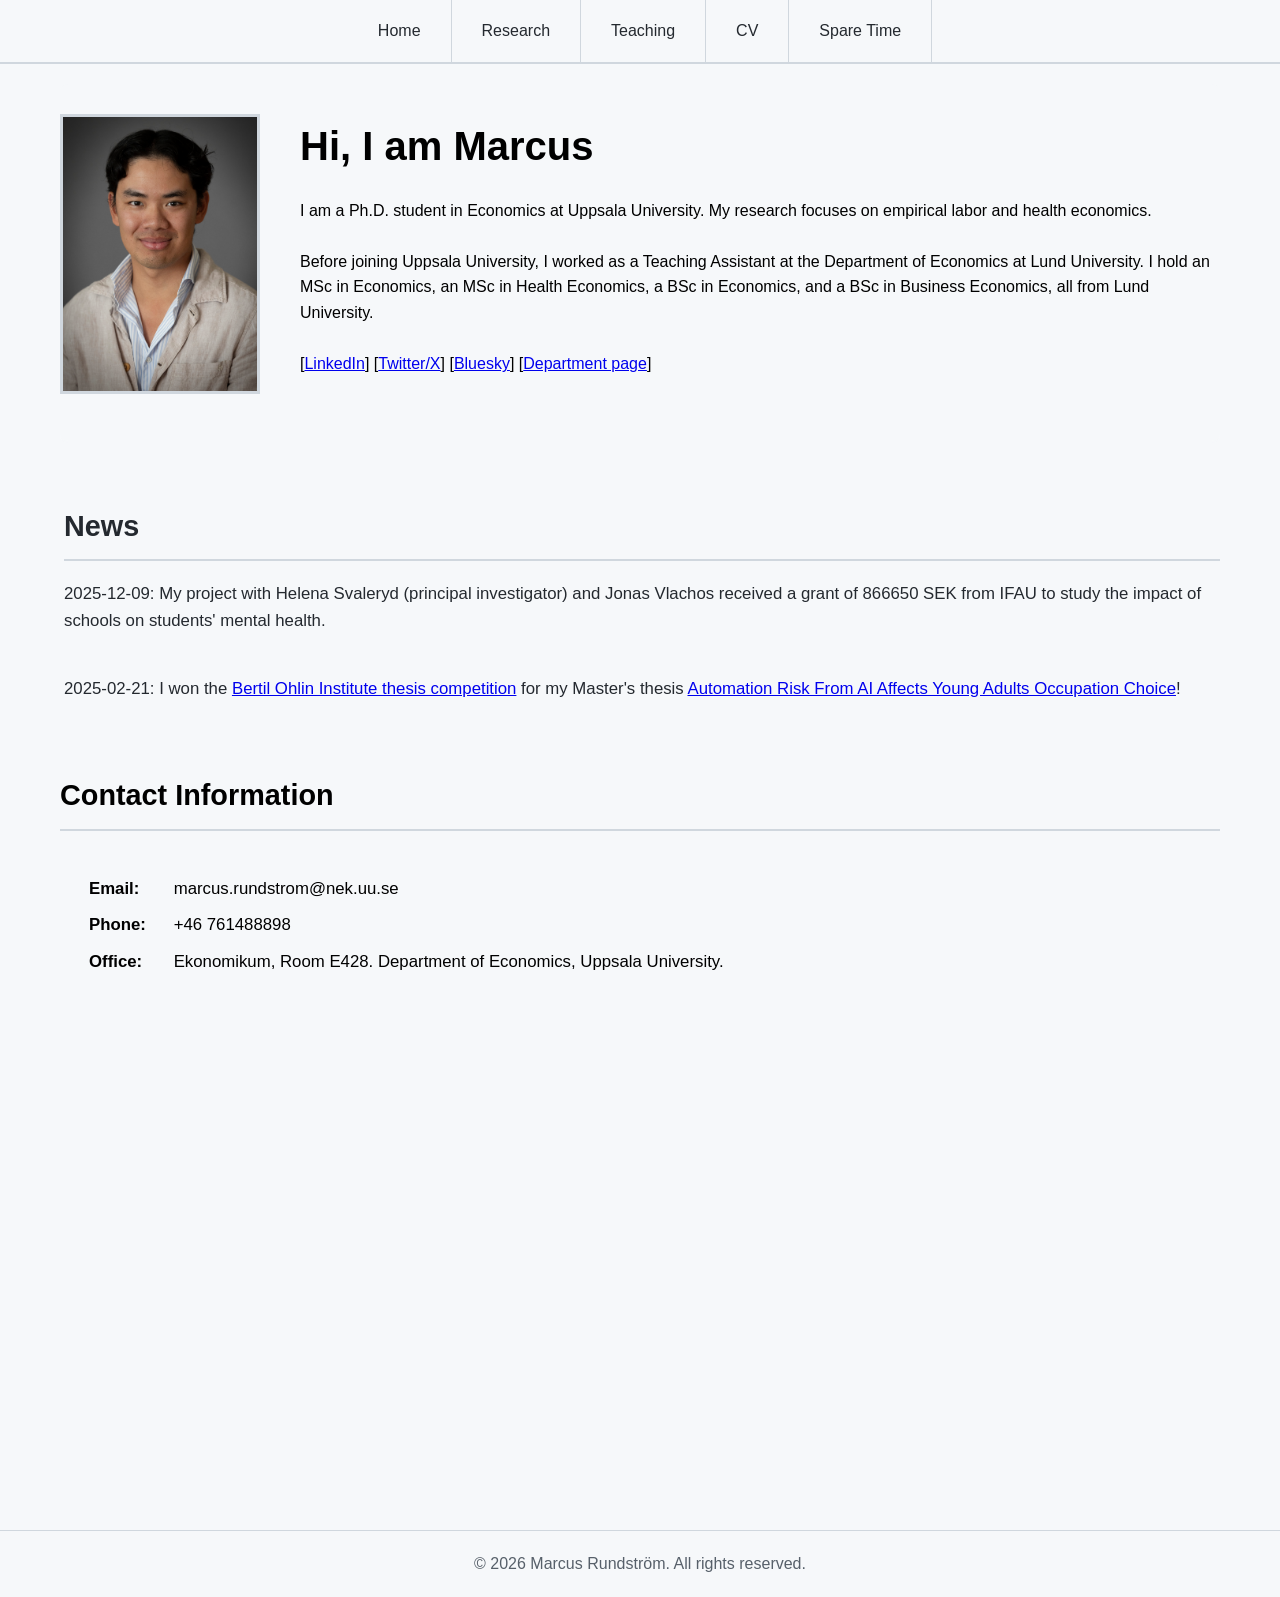
==== index.html @ 8e552299 "Update navigation links in index.html" ====
<!DOCTYPE html>
<html lang="en">
<head>
    <meta name="google-site-verification" content="..." />
    
    <meta charset="UTF-8">
    <meta name="viewport" content="width=device-width, initial-scale=1.0">
    <title>Marcus Rundström</title>
    <link rel="stylesheet" href="styles.css">

    <!-- Google tag (gtag.js) -->
    <script async src="https://www.googletagmanager.com/gtag/js?id=G-C04D7BM88B"></script>
    <script>
      window.dataLayer = window.dataLayer || [];
      function gtag(){dataLayer.push(arguments);}
      gtag('js', new Date());
      gtag('config', 'G-C04D7BM88B');
    </script>
</head>
<body>
    <nav class="tab-bar">
        <a href="index.html" class="tab">Home</a>
        <a href="research.html" class="tab">Research</a>
        <a href="teaching.html" class="tab">Teaching</a>
        <a href="cv.html" class="tab active">CV</a>
        <a href="spare-time.html" class="tab">Spare Time</a>
    </nav>

    <main class="container">
        <section class="profile-section">
            <div class="profile-image">
                <img src="profile-photo.jpg" alt="Marcus Rundström" onerror="this.src='data:image/svg+xml,%3Csvg xmlns=%22http://www.w3.org/2000/svg%22 width=%22200%22 height=%22200%22%3E%3Crect fill=%22%23ddd%22 width=%22200%22 height=%22200%22/%3E%3Ctext x=%2250%25%22 y=%2250%25%22 font-family=%22Arial%22 font-size=%2220%22 fill=%22%23666%22 text-anchor=%22middle%22 dy=%22.3em%22%3EProfile Photo%3C/text%3E%3C/svg%3E'">
            </div>
            <div class="profile-content">
                <h1>Hi, I am Marcus</h1>
                <p>I am a Ph.D. student in Economics at Uppsala University. My research focuses on empirical labor and health economics. </p>
      <br>
                <p>Before joining Uppsala University, I worked as a Teaching Assistant at the Department of Economics at Lund University. I hold an MSc in Economics, an MSc in Health Economics, a BSc in Economics, and a BSc in Business Economics, all from Lund University.</p>
                <br>
                 [<a href="www.linkedin.com/in/marcus-rundström-051853123" target="_blank">LinkedIn</a>] [<a href="https://x.com/RundstromMarcus" target="_blank">Twitter/X</a>] [<a href="https://bsky.app/profile/marcusrundstrom.bsky.social" target="_blank">Bluesky</a>] [<a href="www.linkedin.com/in/marcus-rundström-051853123" target="_blank">Department page</a>]
            </div>

        </section>

        <section class="news-section">
            <h2>News</h2>
            <div class="news-content">
                <p>2025-12-09: My project with Helena Svaleryd (principal investigator) and Jonas Vlachos received a grant of 866650 SEK from IFAU to study the impact of schools on students' mental health. </p>
                <br>
                <p> 2025-02-21: I won the <a href="https://ohlininstitutet.se/2025/02/10/vinnaren-av-ohlininstitutets-uppsatsspris-2024-ar-utsedd/" target="_blank">Bertil Ohlin Institute thesis competition</a> for my Master's thesis <a href="https://drive.google.com/file/d/1j-SlaMjzMaOy1GQJrdfD_nZpNJYTEIRC/view?usp=drive_link" target="_blank">Automation Risk From AI Affects Young Adults Occupation Choice</a>! </p>
            </div>
        </section>


        <section class="contact-section">
            <h2>Contact Information</h2>
            <div class="contact-info">
                <p><strong>Email:</strong> marcus.rundstrom@nek.uu.se</p>
                <p><strong>Phone:</strong> +46 761488898</p>
                <p><strong>Office:</strong> Ekonomikum, Room E428. Department of Economics, Uppsala University.</p>
            </div>
            <div class="map-container">
                <iframe 
                    src="https://maps.google.com/maps?q=Kyrkogårdsgatan+10%2C+753+12+Uppsala%2C+Sweden&output=embed&z=16"
                    width="100%" 
                    height="400" 
                    frameborder="0" 
                    style="border:0;" 
                    allowfullscreen="" 
                    aria-hidden="false" 
                    tabindex="0">
                </iframe>
            </div>
        </section>
    </main>

    <footer>
        <p>&copy; 2026 Marcus Rundström. All rights reserved.</p>
    </footer>
</body>
</html>
---- styles.css ----
/* Reset and Base Styles */
* {
    margin: 0;
    padding: 0;
    box-sizing: border-box;
}

body {
    font-family: -apple-system, BlinkMacSystemFont, 'Segoe UI', Arial, sans-serif;
    background-color: #f6f8fa;
    color: #000000;
    line-height: 1.6;
}

/* Tab Bar Navigation */
.tab-bar {
    background-color: #f6f8fa;
    display: flex;
    justify-content: center;
    padding: 0;
    position: sticky;
    top: 0;
    z-index: 100;
    border-bottom: 2px solid #d0d7de;
}

.tab {
    color: #24292f;
    text-decoration: none;
    padding: 18px 30px;
    display: block;
    transition: background-color 0.3s ease;
    border-right: 1px solid #d0d7de;
}

.tab:hover {
    background-color: #f6f8fa;
}

.tab.active {
    background-color: #f6f8fa;
    color: #24292f;
    font-weight: 500;
}

/* Main Container */
.container {
    max-width: 1200px;
    margin: 0 auto;
    padding: 20px;
}

/* Profile Section */
.profile-section {
    display: flex;
    gap: 40px;
    margin-bottom: 30px;
    align-items: flex-start;
    padding: 30px 0 40px 0;
    background-color: #f6f8fa;
    border-bottom: 2px solid #f6f8fa;
    border-radius: 8px;
}

.profile-image {
    flex-shrink: 0;
}

.profile-image img {
    width: 200px;
    height: 280px;
    object-fit: cover;
    border-radius: 0;
    border: 3px solid #d0d7de;
}

.profile-content {
    flex: 1;
}

.profile-content h1 {
    font-size: 2.5em;
    margin-bottom: 20px;
    color: #000000;
}

.bio {
    font-size: 1.1em;
    color: #57606a;
    line-height: 1.8;
}

/* Sections */
section {
    margin-bottom: 25px;
}

h2 {
    font-size: 1.8em;
    margin-bottom: 20px;
    color: #000000;
    border-bottom: 2px solid #d0d7de;
    padding-bottom: 10px;
}

/* Contact Section */
.contact-section {
    overflow: hidden;
}

.contact-info {
    background-color: #f6f8fa;
    color: #000000;
    padding: 25px;
    border-left: 4px solid #f6f8fa;
}

.contact-info p {
    margin-bottom: 10px;
    font-size: 1.05em;
}

.contact-info strong {
    color: #000000;
    display: inline-block;
    width: 80px;
}

/* Social Links */
.social-links {
    display: flex;
    gap: 20px;
    flex-wrap: wrap;
}

.social-link {
    display: inline-block;
    padding: 12px 25px;
    background-color: #f6f8fa;
    color: #ffffff;
    text-decoration: none;
    border-radius: 4px;
    transition: background-color 0.3s ease;
    font-weight: 500;
}

.social-link:hover {
    background-color: #0550ae;
}

/* Location Section */
.map-container {
    background-color: #f6f8fa;
    padding: 20px 0;
    border: 2px solid #f6f8fa;
}

.map-container iframe {
    display: block;
    width: 100%;
}

.map-caption {
    text-align: center;
    margin-top: 10px;
    color: #57606a;
}

/* News Section */
.news-section {
    background-color: #f6f8fa;
    color: #24292f;
    padding: 30px 0;
    border-left: 4px solid #f6f8fa;
}

.news-section h2 {
    color: #24292f;
    border-bottom-color: #d0d7de;
}

.news-content p {
    margin-bottom: 15px;
    font-size: 1.05em;
    color: #24292f;
}

/* Alternating Image-Text Blocks */
.content-block {
    display: flex;
    gap: 40px;
    margin-bottom: 30px;
    align-items: center;
    padding: 30px;
    background-color: #f6f8fa;
    border-radius: 8px;
    box-shadow: 0 2px 4px rgba(36, 41, 47, 0.1);
}

.content-block-reverse {
    flex-direction: row-reverse;
}

.content-block-image {
    flex: 0 0 550px;
}

.content-block-image img {
    width: 100%;
    height: 500px;
    object-fit: cover;
    border-radius: 4px;
    border: 2px solid #d0d7de;
}

.content-block-text {
    flex: 1;
}

.content-block-text h3 {
    font-size: 1.6em;
    margin-bottom: 15px;
    color: #24292f;
}

.content-block-text p {
    font-size: 1.05em;
    line-height: 1.8;
    color:  #000000;
}

/* Centered content blocks for image-only sections */
.content-block-centered {
    justify-content: center;
}

/* Responsive adjustments for alternating blocks */
@media (max-width: 768px) {
    .content-block,
    .content-block-reverse {
        flex-direction: column;
    }
    
    .content-block-image {
        flex: 0 0 auto;
        width: 100%;
    }

    .content-block-image img {
        height: auto;
    }

    /* Navigation */
    .tab-bar {
        flex-wrap: wrap;
    }

    .tab {
        padding: 12px 16px;
        flex: 1 1 auto;
        text-align: center;
    }

    /* Profile section */
    .profile-section {
        flex-direction: column;
        align-items: center;
        gap: 20px;
        margin-bottom: 20px;
    }

    .profile-image {
        text-align: center;
    }

    .profile-image img {
        width: 160px;
        height: 224px;
    }

    .profile-content h1 {
        font-size: 1.8em;
    }

    /* Headings */
    h2 {
        font-size: 1.4em;
    }

    /* Container padding */
    .container {
        padding: 20px 15px;
    }

    /* Contact info label width */
    .contact-info strong {
        width: auto;
        display: block;
    }

    /* Social links */
    .social-links {
        gap: 12px;
    }

    .social-link {
        padding: 10px 18px;
    }

    /* Map height */
    .map-container iframe {
        height: 250px;
    }
}

/* Content Lists */
.content-list {
    list-style: none;
    padding-left: 0;
}

.content-list li {
    margin-bottom: 20px;
    padding: 15px;
    background-color: #f6f8fa;
    color: #24292f;
    border-left: 4px solid #f6f8fa;
}

.content-list li strong {
    color: #24292f;
    font-size: 1.1em;
}

/* Paper Link Button */
.paper-link {
    display: inline-block;
    padding: 8px 16px;
    background-color: #f6f8fa;
    color: #24292f;
    text-decoration: none;
    border: 1px solid #d0d7de;
    border-radius: 4px;
    cursor: pointer;
    transition: background-color 0.3s ease;
    font-weight: 500;
    font-size: 0.95em;
}

.paper-link:hover {
    background-color: #d0d7de;
}

/* Abstract Toggle Button */
.abstract-toggle {
    display: inline-block;
    padding: 8px 16px;
    background-color: #f6f8fa;
    color: #24292f;
    border: 1px solid #d0d7de;
    border-radius: 4px;
    cursor: pointer;
    transition: background-color 0.3s ease;
    font-weight: 500;
    font-size: 0.95em;
    font-family: inherit;
}

.abstract-toggle:hover {
    background-color: #d0d7de;
}

/* Abstract Content */
.abstract-content {
    margin-top: 15px;
    padding: 15px;
    background-color: #f6f8fa;
    border-left: 4px solid #f6f8fa;
    border-radius: 4px;
}

.abstract-content p {
    color: #57606a;
    line-height: 1.8;
    margin-bottom: 0;
}

.abstract-content strong {
    color: #24292f;
}

/* Footer */
footer {
    background-color: #f6f8fa;
    color: #57606a;
    text-align: center;
    padding: 20px;
    margin-top: 30px;
    border-top: 1px solid #d0d7de;
}

footer p {
    margin: 0;
}
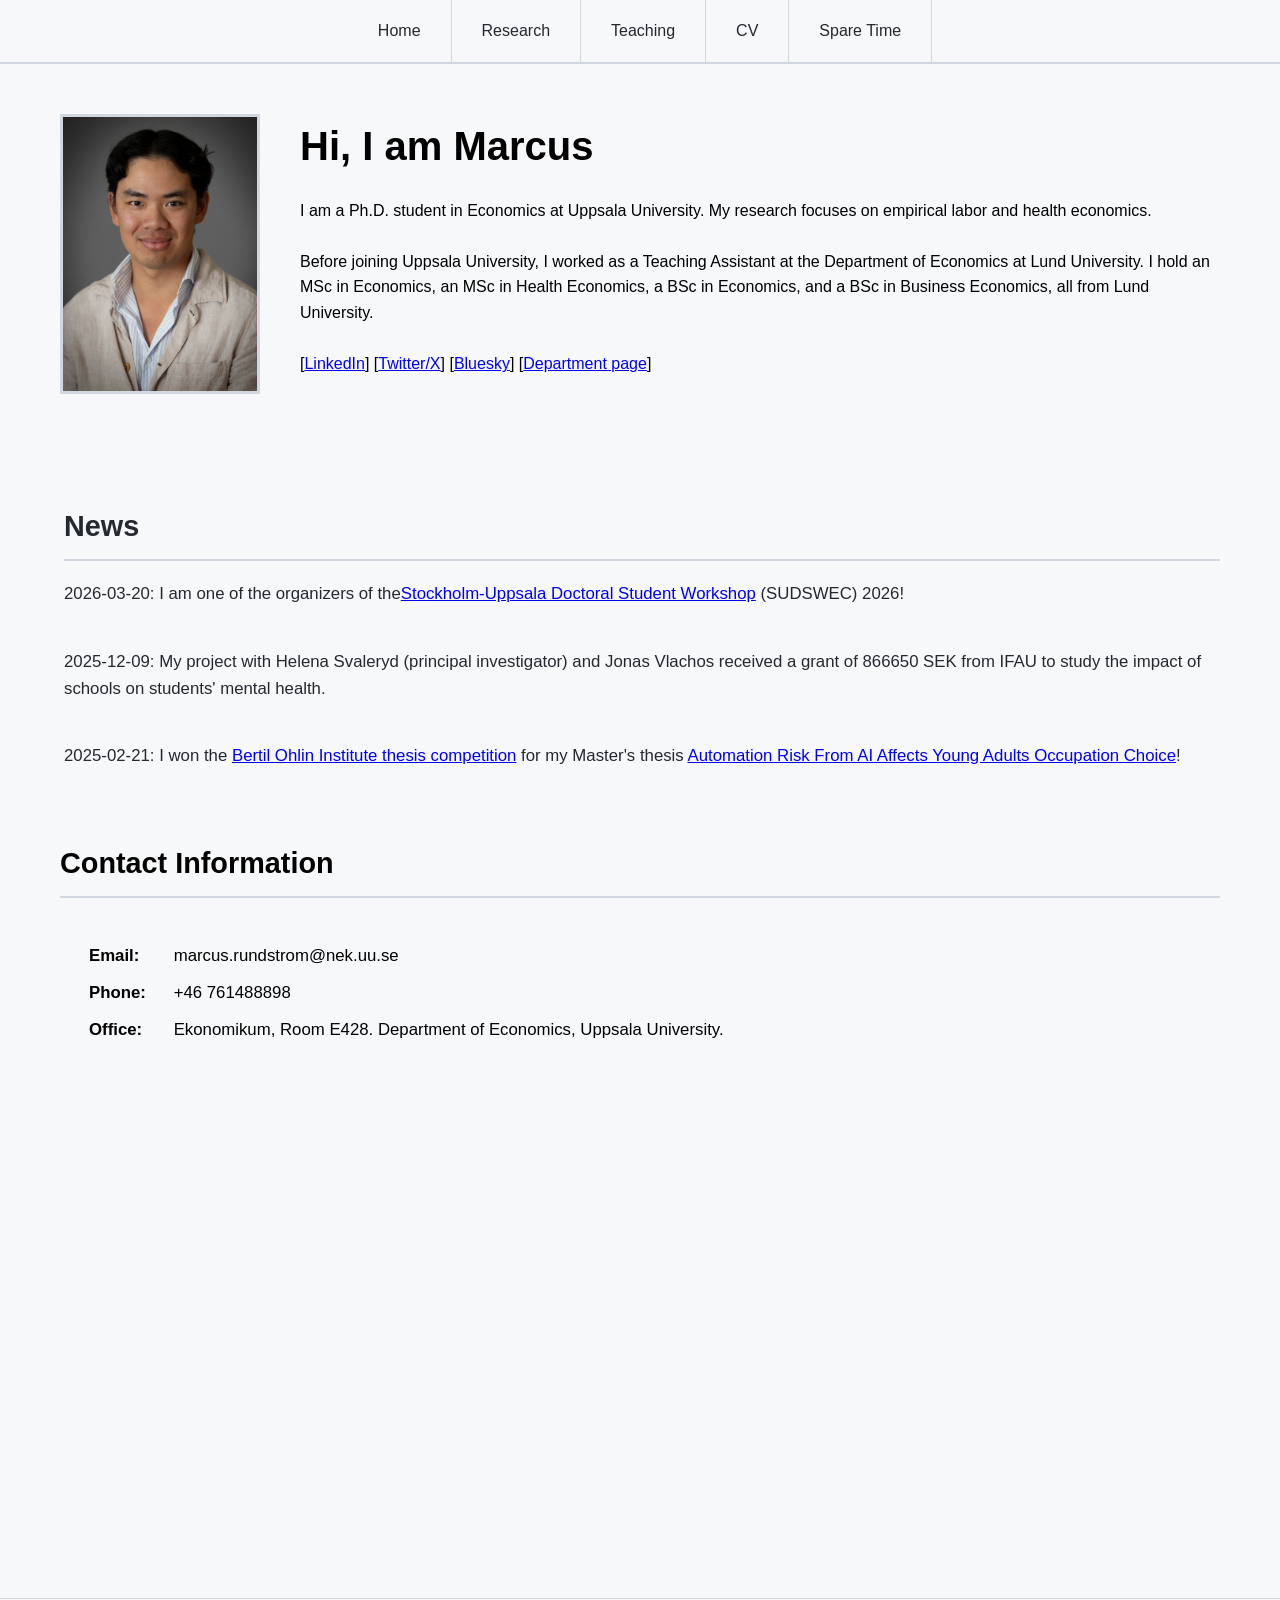
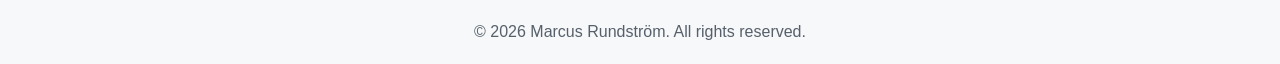
==== commit 64684542: "Add news update for SUDSWEC 2026" ====
--- a/index.html
+++ b/index.html
@@ -19,10 +19,10 @@
 </head>
 <body>
     <nav class="tab-bar">
-        <a href="index.html" class="tab">Home</a>
+        <a href="index.html" class="tab active">Home</a>
         <a href="research.html" class="tab">Research</a>
         <a href="teaching.html" class="tab">Teaching</a>
-        <a href="cv.html" class="tab active">CV</a>
+        <a href="cv.html" class="tab">CV</a>
         <a href="spare-time.html" class="tab">Spare Time</a>
     </nav>
 
@@ -45,6 +45,8 @@
         <section class="news-section">
             <h2>News</h2>
             <div class="news-content">
+                <p>2026-03-20: I am one of the organizers of the<a href="https://sites.google.com/view/sudswec/sudswec-2025" target="_blank">Stockholm-Uppsala Doctoral Student Workshop</a> (SUDSWEC) 2026! </p>
+                <br>
                 <p>2025-12-09: My project with Helena Svaleryd (principal investigator) and Jonas Vlachos received a grant of 866650 SEK from IFAU to study the impact of schools on students' mental health. </p>
                 <br>
                 <p> 2025-02-21: I won the <a href="https://ohlininstitutet.se/2025/02/10/vinnaren-av-ohlininstitutets-uppsatsspris-2024-ar-utsedd/" target="_blank">Bertil Ohlin Institute thesis competition</a> for my Master's thesis <a href="https://drive.google.com/file/d/1j-SlaMjzMaOy1GQJrdfD_nZpNJYTEIRC/view?usp=drive_link" target="_blank">Automation Risk From AI Affects Young Adults Occupation Choice</a>! </p>
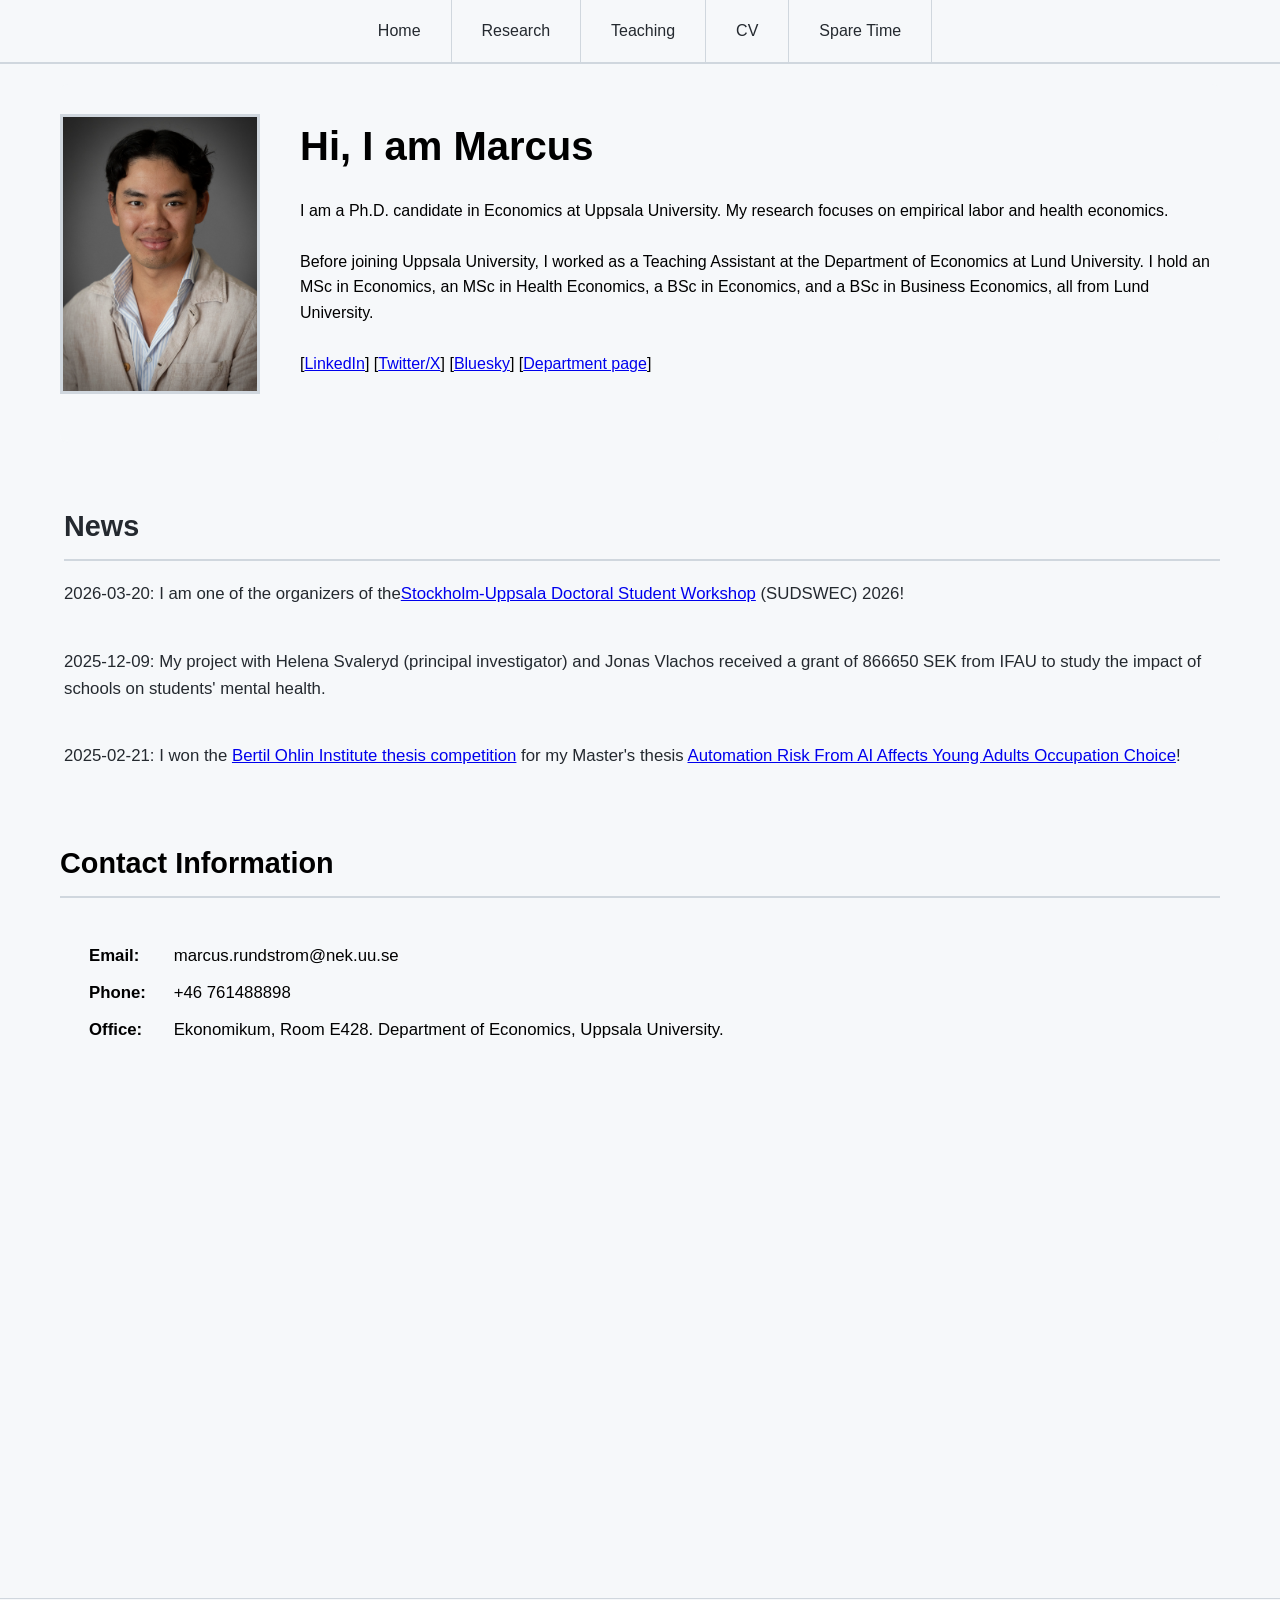
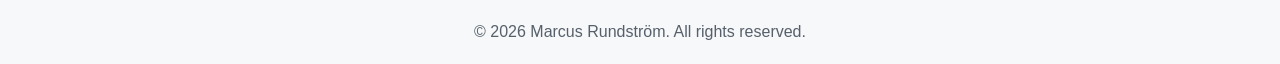
==== commit 5d771406: "Update profile description from student to candidate" ====
--- a/index.html
+++ b/index.html
@@ -33,7 +33,7 @@
             </div>
             <div class="profile-content">
                 <h1>Hi, I am Marcus</h1>
-                <p>I am a Ph.D. student in Economics at Uppsala University. My research focuses on empirical labor and health economics. </p>
+                <p>I am a Ph.D. candidate in Economics at Uppsala University. My research focuses on empirical labor and health economics. </p>
       <br>
                 <p>Before joining Uppsala University, I worked as a Teaching Assistant at the Department of Economics at Lund University. I hold an MSc in Economics, an MSc in Health Economics, a BSc in Economics, and a BSc in Business Economics, all from Lund University.</p>
                 <br>
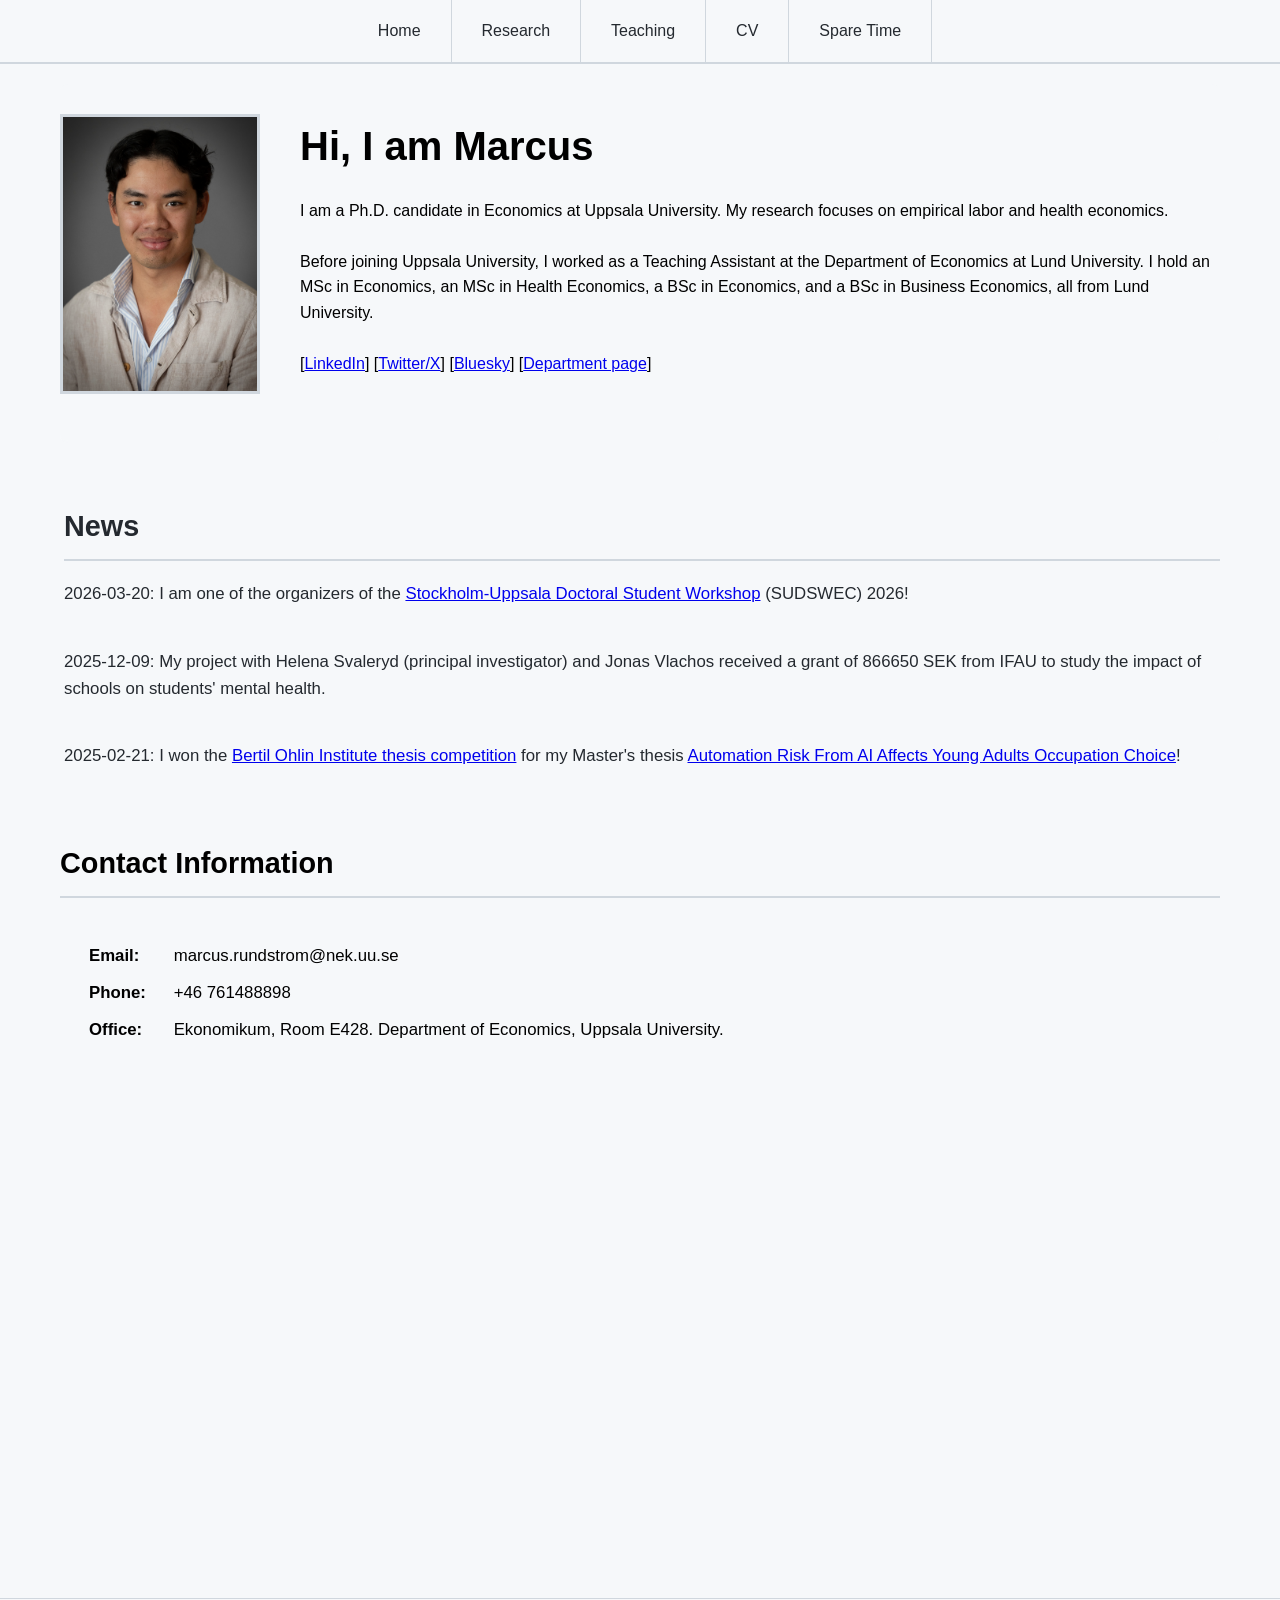
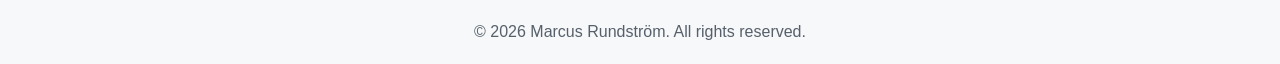
==== commit 901dcc4f: "Fix HTML formatting for news section paragraph" ====
--- a/index.html
+++ b/index.html
@@ -45,7 +45,7 @@
         <section class="news-section">
             <h2>News</h2>
             <div class="news-content">
-                <p>2026-03-20: I am one of the organizers of the<a href="https://sites.google.com/view/sudswec/sudswec-2025" target="_blank">Stockholm-Uppsala Doctoral Student Workshop</a> (SUDSWEC) 2026! </p>
+                <p>2026-03-20: I am one of the organizers of the <a href="https://sites.google.com/view/sudswec/sudswec-2025" target="_blank">Stockholm-Uppsala Doctoral Student Workshop</a> (SUDSWEC) 2026! </p>
                 <br>
                 <p>2025-12-09: My project with Helena Svaleryd (principal investigator) and Jonas Vlachos received a grant of 866650 SEK from IFAU to study the impact of schools on students' mental health. </p>
                 <br>
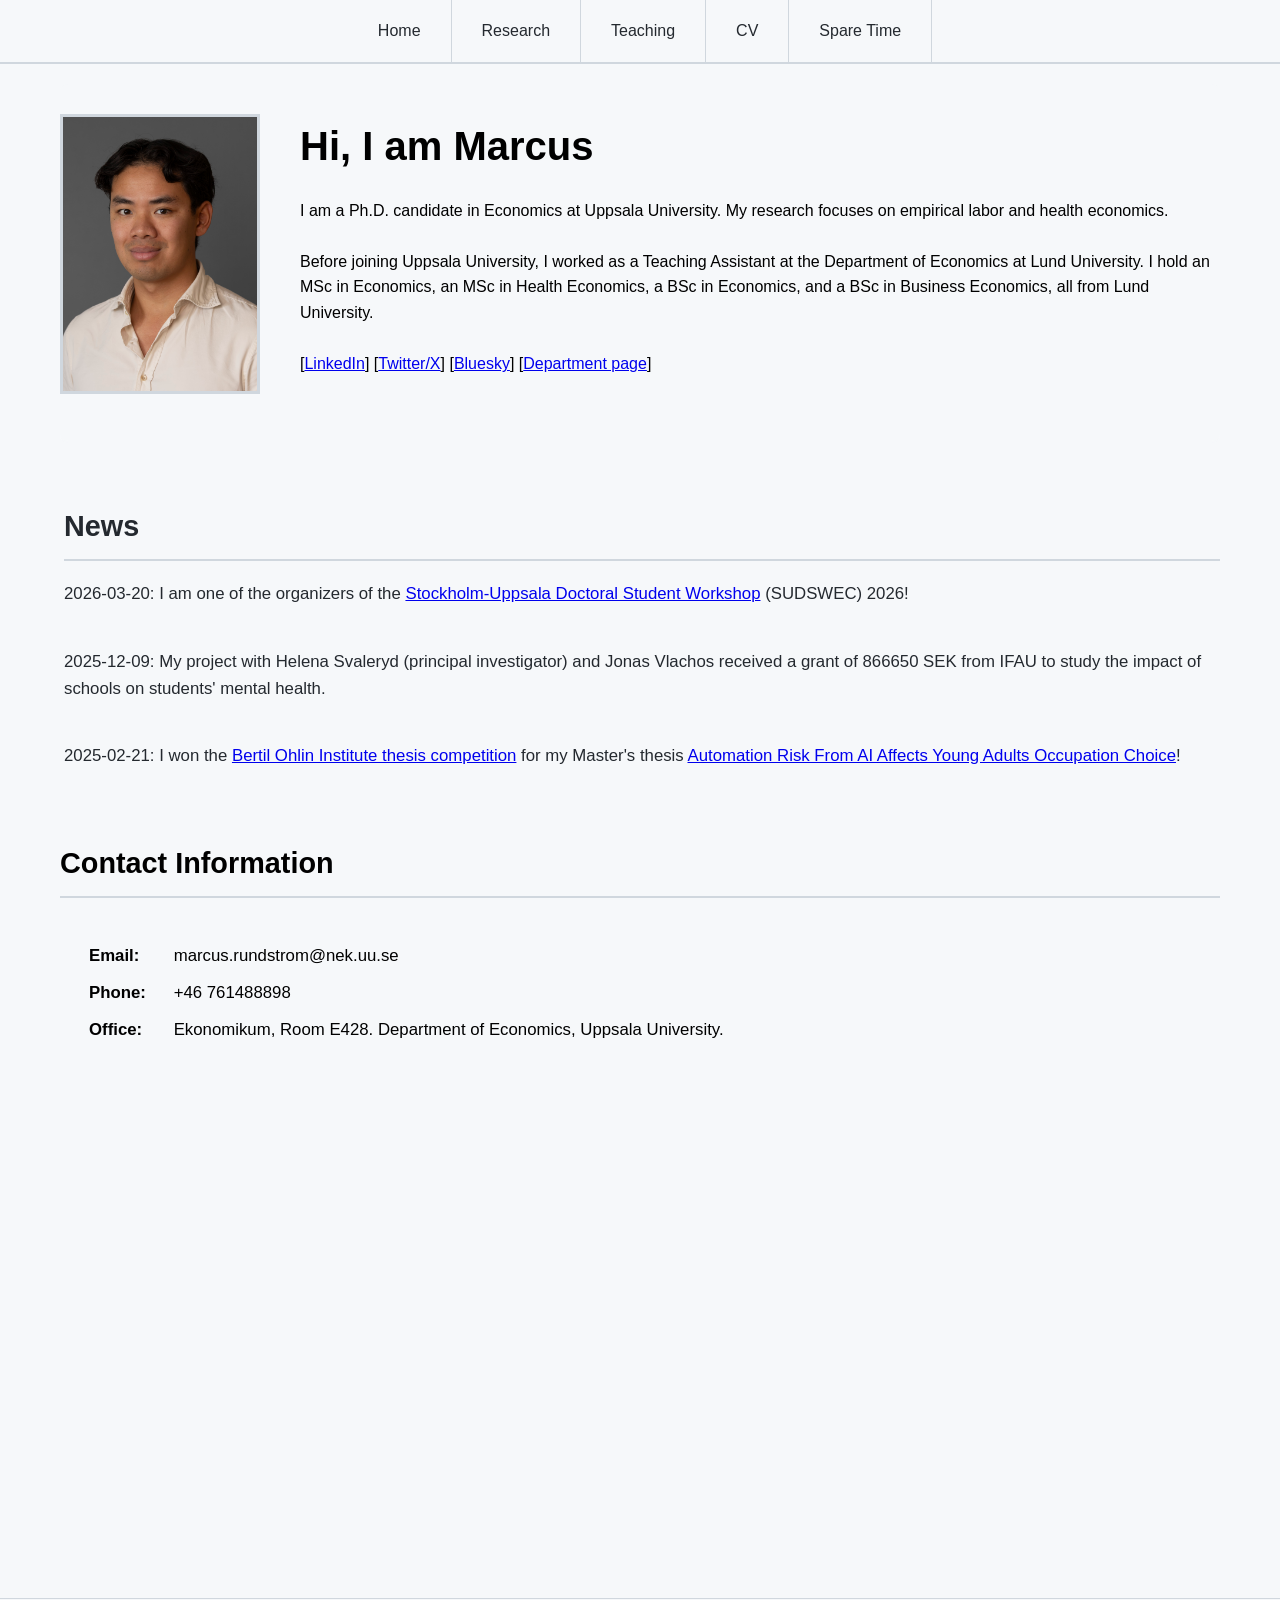
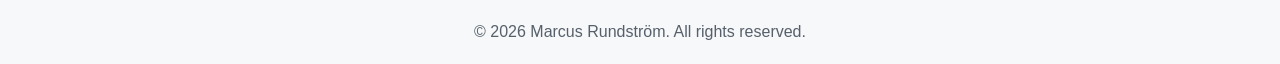
==== commit 385b60cd: "Update index.html" ====
--- a/index.html
+++ b/index.html
@@ -29,7 +29,7 @@
     <main class="container">
         <section class="profile-section">
             <div class="profile-image">
-                <img src="profile-photo.jpg" alt="Marcus Rundström" onerror="this.src='data:image/svg+xml,%3Csvg xmlns=%22http://www.w3.org/2000/svg%22 width=%22200%22 height=%22200%22%3E%3Crect fill=%22%23ddd%22 width=%22200%22 height=%22200%22/%3E%3Ctext x=%2250%25%22 y=%2250%25%22 font-family=%22Arial%22 font-size=%2220%22 fill=%22%23666%22 text-anchor=%22middle%22 dy=%22.3em%22%3EProfile Photo%3C/text%3E%3C/svg%3E'">
+                <img src="Marcus (7).jpg" alt="Marcus Rundström" onerror="this.src='data:image/svg+xml,%3Csvg xmlns=%22http://www.w3.org/2000/svg%22 width=%22200%22 height=%22200%22%3E%3Crect fill=%22%23ddd%22 width=%22200%22 height=%22200%22/%3E%3Ctext x=%2250%25%22 y=%2250%25%22 font-family=%22Arial%22 font-size=%2220%22 fill=%22%23666%22 text-anchor=%22middle%22 dy=%22.3em%22%3EProfile Photo%3C/text%3E%3C/svg%3E'">
             </div>
             <div class="profile-content">
                 <h1>Hi, I am Marcus</h1>
@@ -37,7 +37,7 @@
       <br>
                 <p>Before joining Uppsala University, I worked as a Teaching Assistant at the Department of Economics at Lund University. I hold an MSc in Economics, an MSc in Health Economics, a BSc in Economics, and a BSc in Business Economics, all from Lund University.</p>
                 <br>
-                 [<a href="www.linkedin.com/in/marcus-rundström-051853123" target="_blank">LinkedIn</a>] [<a href="https://x.com/RundstromMarcus" target="_blank">Twitter/X</a>] [<a href="https://bsky.app/profile/marcusrundstrom.bsky.social" target="_blank">Bluesky</a>] [<a href="www.linkedin.com/in/marcus-rundström-051853123" target="_blank">Department page</a>]
+                 [<a href="https://linkedin.com/in/marcus-rundström-051853123" target="_blank">LinkedIn</a>] [<a href="https://x.com/RundstromMarcus" target="_blank">Twitter/X</a>] [<a href="https://bsky.app/profile/marcusrundstrom.bsky.social" target="_blank">Bluesky</a>] [<a href="https://www.uu.se/kontakt-och-organisation/personal?query=N24-1029" target="_blank">Department page</a>]
             </div>
 
         </section>
@@ -45,7 +45,7 @@
         <section class="news-section">
             <h2>News</h2>
             <div class="news-content">
-                <p>2026-03-20: I am one of the organizers of the <a href="https://sites.google.com/view/sudswec/sudswec-2025" target="_blank">Stockholm-Uppsala Doctoral Student Workshop</a> (SUDSWEC) 2026! </p>
+                <p>2026-03-20: I am one of the organizers of the <a href="https://sites.google.com/view/sudswec/sudswec-2026?authuser=0" target="_blank">Stockholm-Uppsala Doctoral Student Workshop</a> (SUDSWEC) 2026! </p>
                 <br>
                 <p>2025-12-09: My project with Helena Svaleryd (principal investigator) and Jonas Vlachos received a grant of 866650 SEK from IFAU to study the impact of schools on students' mental health. </p>
                 <br>
